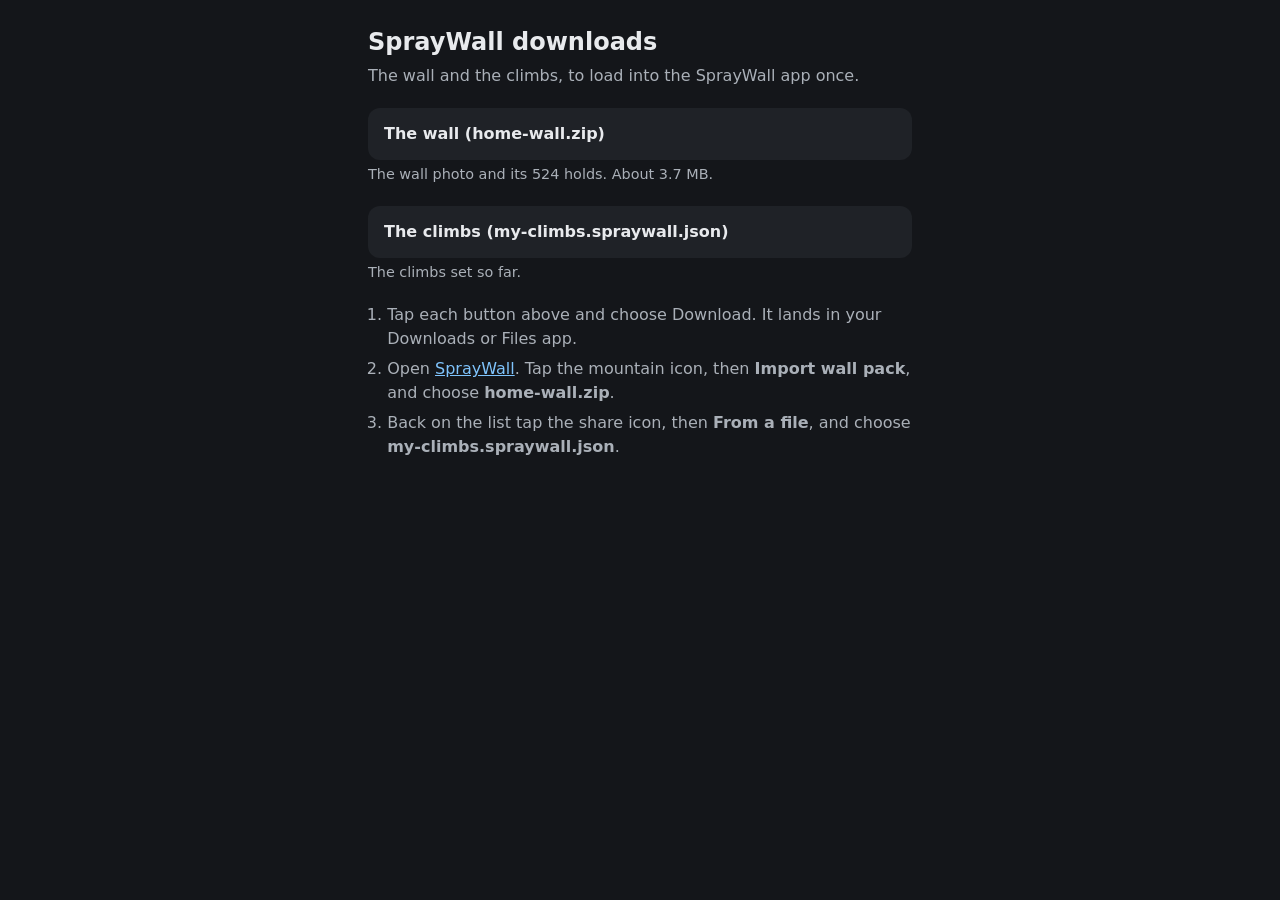
==== wall/get.html @ b2614666 "Publish the wall pack and climbs; links to files no longer open the app The wall folder holds the wa" ====
<!doctype html>
<html lang="en">
<head>
<meta charset="utf-8">
<meta name="viewport" content="width=device-width, initial-scale=1">
<meta name="color-scheme" content="dark">
<title>SprayWall downloads</title>
<style>
  body { margin: 0; padding: 24px 16px 48px; background: #14161a; color: #e8eaed; font: 16px/1.5 system-ui, -apple-system, "Segoe UI", sans-serif; }
  main { max-width: 34rem; margin: 0 auto; }
  h1 { font-size: 1.5rem; margin: 0 0 4px; }
  p { color: #aab0b8; margin: 0 0 20px; }
  a.get { display: block; padding: 14px 16px; margin: 0 0 4px; border-radius: 12px; background: #1f2227; color: #e8eaed; text-decoration: none; font-weight: 600; }
  a.get + p { font-size: .9rem; margin-bottom: 20px; }
  ol { color: #aab0b8; padding-left: 1.2rem; }
  li { margin-bottom: 6px; }
  a { color: #7fc4fd; }
</style>
</head>
<body>
<main>
  <h1>SprayWall downloads</h1>
  <p>The wall and the climbs, to load into the SprayWall app once.</p>

  <a class="get" href="home-wall.zip" download>The wall (home-wall.zip)</a>
  <p>The wall photo and its 524 holds. About 3.7 MB.</p>

  <a class="get" href="my-climbs.spraywall.json" download>The climbs (my-climbs.spraywall.json)</a>
  <p>The climbs set so far.</p>

  <ol>
    <li>Tap each button above and choose Download. It lands in your Downloads or Files app.</li>
    <li>Open <a href="../">SprayWall</a>. Tap the mountain icon, then <b>Import wall pack</b>, and choose <b>home-wall.zip</b>.</li>
    <li>Back on the list tap the share icon, then <b>From a file</b>, and choose <b>my-climbs.spraywall.json</b>.</li>
  </ol>
</main>
</body>
</html>
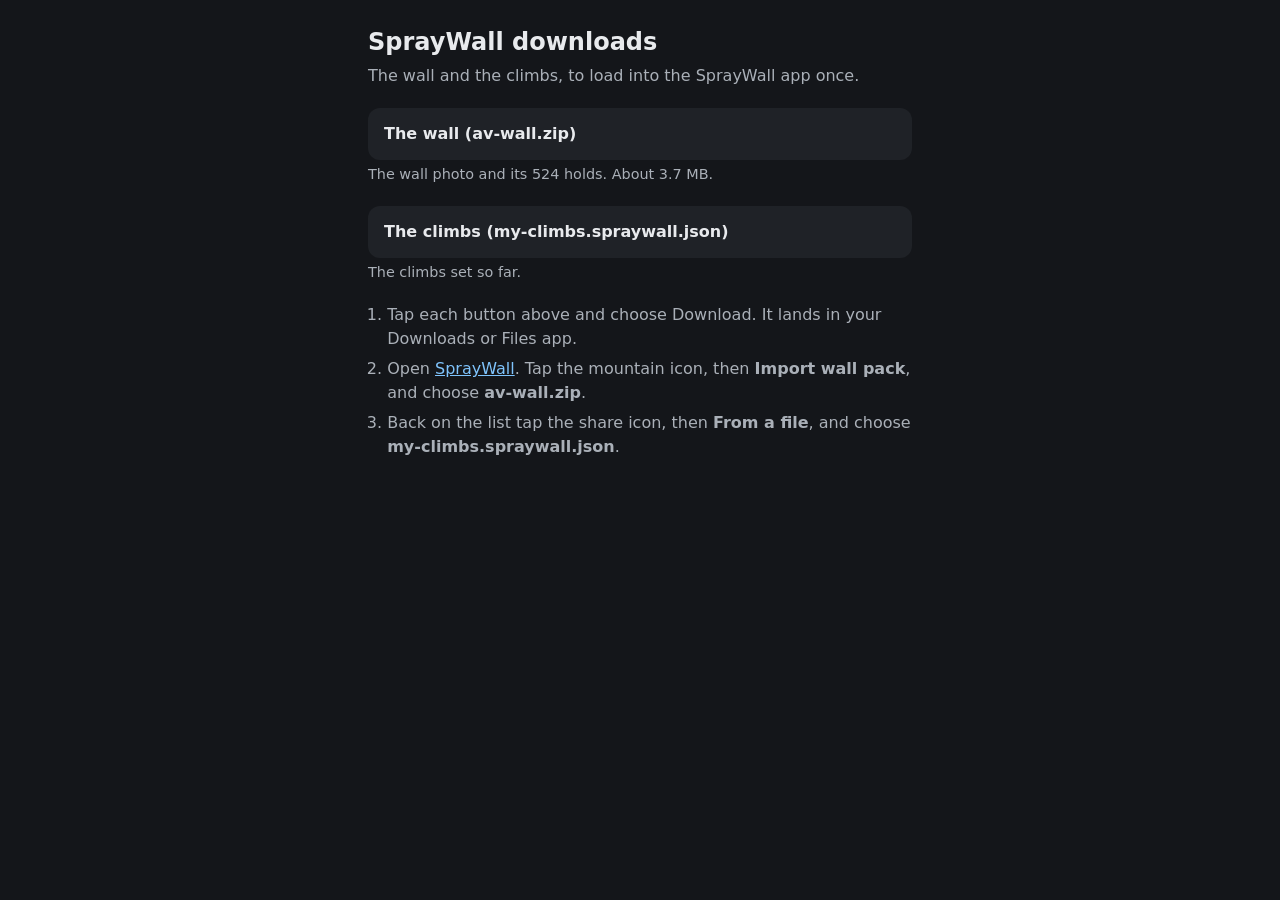
==== commit 00d48280: "Rename the wall to av-wall, add a wall pack tool, rewrite the README The wall's key is now av-wall (" ====
--- a/wall/get.html
+++ b/wall/get.html
@@ -22,7 +22,7 @@
   <h1>SprayWall downloads</h1>
   <p>The wall and the climbs, to load into the SprayWall app once.</p>
 
-  <a class="get" href="home-wall.zip" download>The wall (home-wall.zip)</a>
+  <a class="get" href="av-wall.zip" download>The wall (av-wall.zip)</a>
   <p>The wall photo and its 524 holds. About 3.7 MB.</p>
 
   <a class="get" href="my-climbs.spraywall.json" download>The climbs (my-climbs.spraywall.json)</a>
@@ -30,7 +30,7 @@
 
   <ol>
     <li>Tap each button above and choose Download. It lands in your Downloads or Files app.</li>
-    <li>Open <a href="../">SprayWall</a>. Tap the mountain icon, then <b>Import wall pack</b>, and choose <b>home-wall.zip</b>.</li>
+    <li>Open <a href="../">SprayWall</a>. Tap the mountain icon, then <b>Import wall pack</b>, and choose <b>av-wall.zip</b>.</li>
     <li>Back on the list tap the share icon, then <b>From a file</b>, and choose <b>my-climbs.spraywall.json</b>.</li>
   </ol>
 </main>
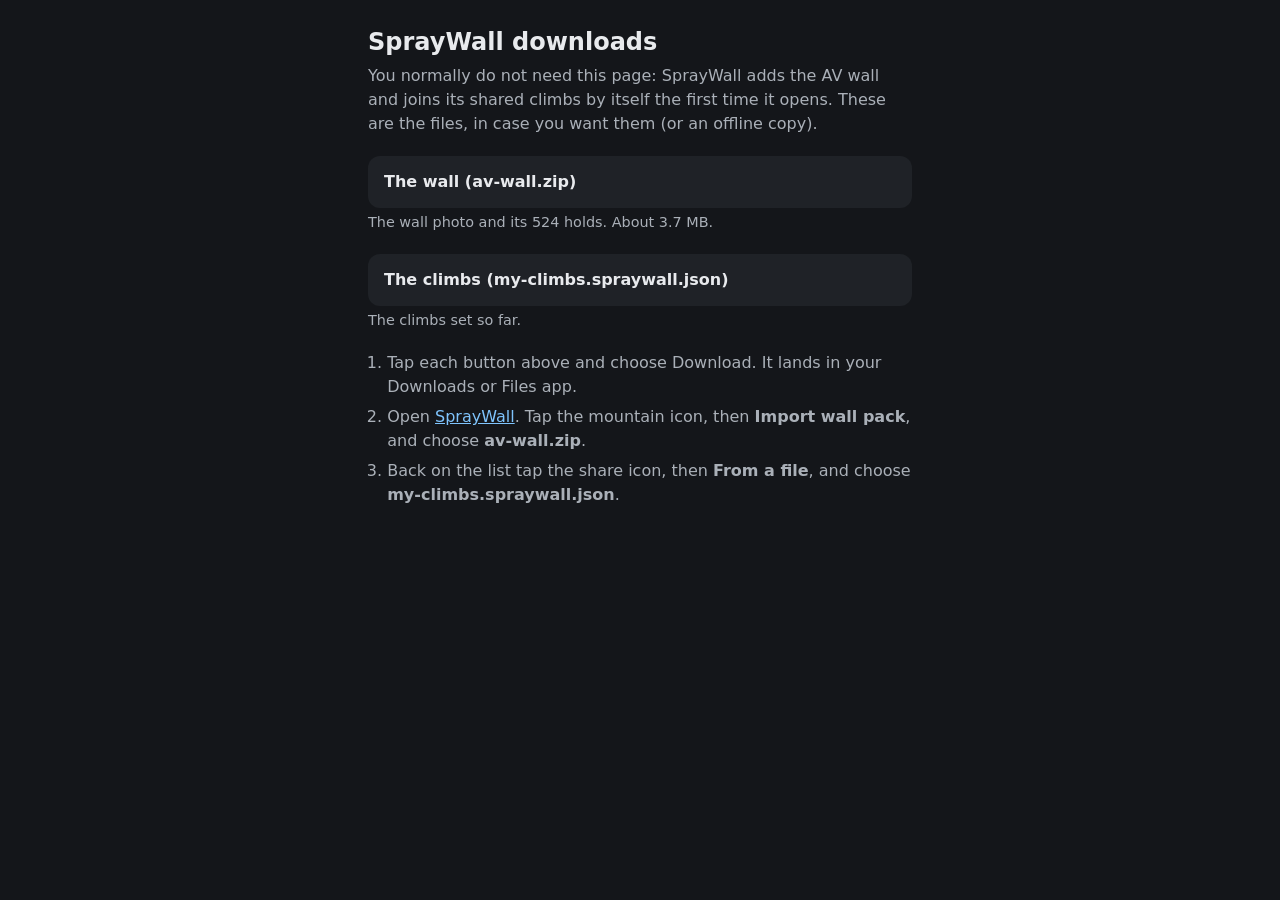
==== commit a4d03bc1: "Make the AV wall and its board automatic, and add Later to the account dialog Opening the app for th" ====
--- a/wall/get.html
+++ b/wall/get.html
@@ -20,7 +20,7 @@
 <body>
 <main>
   <h1>SprayWall downloads</h1>
-  <p>The wall and the climbs, to load into the SprayWall app once.</p>
+  <p>You normally do not need this page: SprayWall adds the AV wall and joins its shared climbs by itself the first time it opens. These are the files, in case you want them (or an offline copy).</p>
 
   <a class="get" href="av-wall.zip" download>The wall (av-wall.zip)</a>
   <p>The wall photo and its 524 holds. About 3.7 MB.</p>
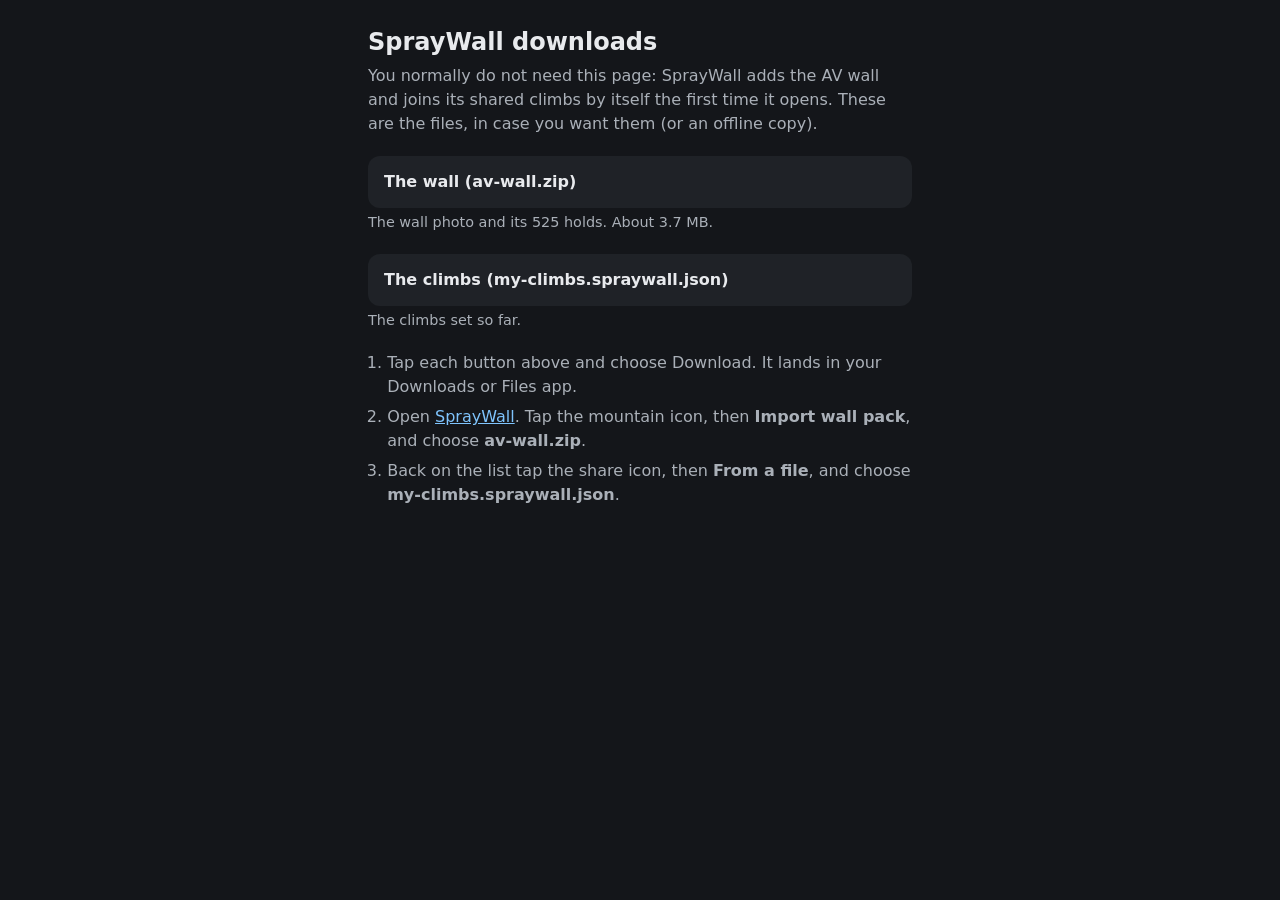
==== commit c27e6725: "Publish the edited AV wall as the default, and update phones that have the old one wall/av-wall.zip " ====
--- a/wall/get.html
+++ b/wall/get.html
@@ -23,7 +23,7 @@
   <p>You normally do not need this page: SprayWall adds the AV wall and joins its shared climbs by itself the first time it opens. These are the files, in case you want them (or an offline copy).</p>
 
   <a class="get" href="av-wall.zip" download>The wall (av-wall.zip)</a>
-  <p>The wall photo and its 524 holds. About 3.7 MB.</p>
+  <p>The wall photo and its 525 holds. About 3.7 MB.</p>
 
   <a class="get" href="my-climbs.spraywall.json" download>The climbs (my-climbs.spraywall.json)</a>
   <p>The climbs set so far.</p>
